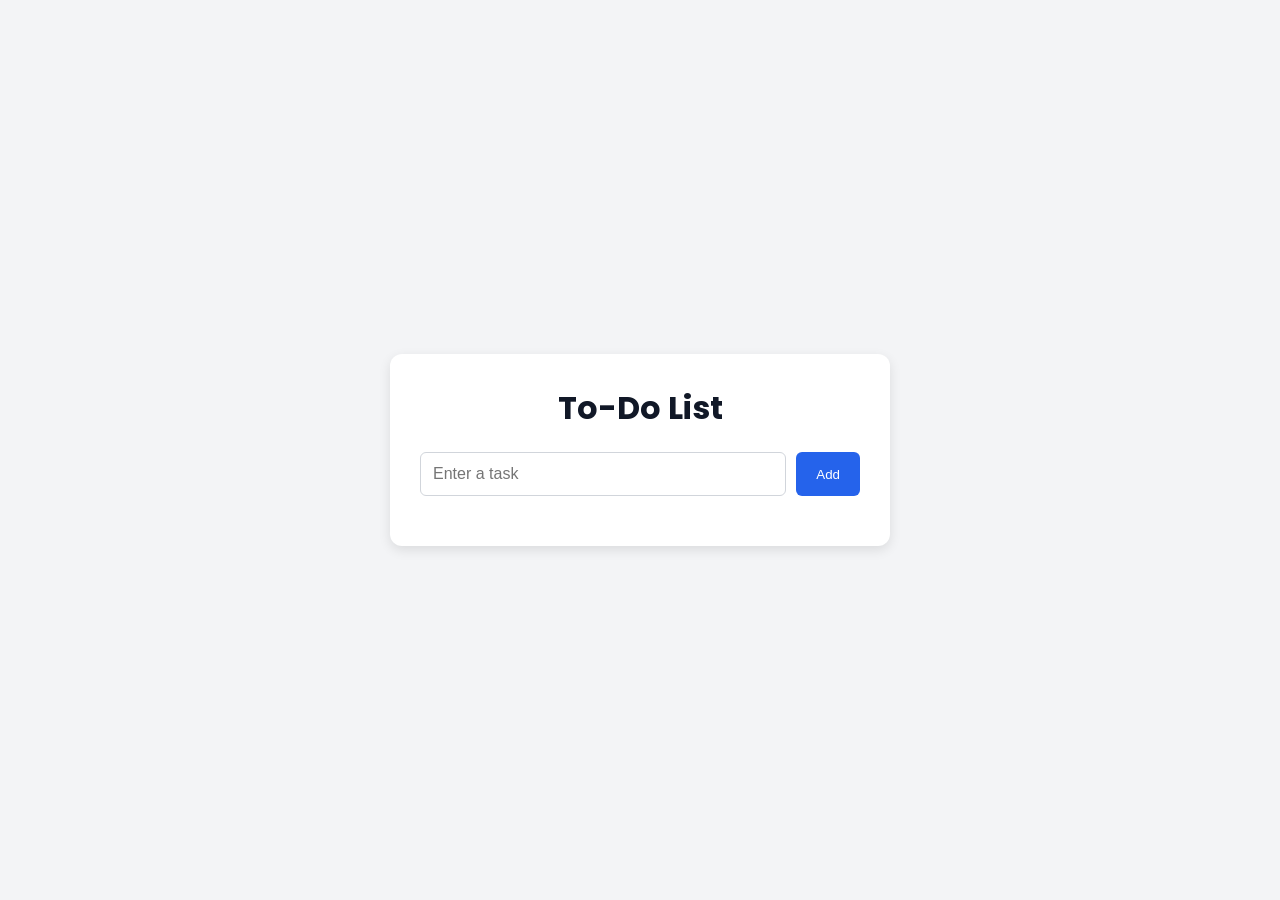
==== task2/index.html @ e4466f40 "Add task1 and task2 folders" ====
<!DOCTYPE html>
<html lang="en">
<head>
  <meta charset="UTF-8" />
  <meta name="viewport" content="width=device-width, initial-scale=1.0"/>

  <title>To-Do App</title>

  <link rel="stylesheet" href="style.css">

  <!-- Google Font -->
  <link rel="preconnect" href="https://fonts.googleapis.com">
  <link href="https://fonts.googleapis.com/css2?family=Poppins:wght@300;400;500;600&display=swap" rel="stylesheet">
</head>

<body>

  <div class="container">

    <h1>To-Do List</h1>

    <!-- Input Section -->
    <div class="todo-input">

      <input 
        type="text" 
        id="taskInput" 
        placeholder="Enter a task"
      >

      <button id="addTaskBtn">
        Add
      </button>

    </div>

    <!-- Task List -->
    <ul id="taskList"></ul>

  </div>

  <script src="script.js"></script>

</body>
</html>
---- task2/style.css ----
/* Reset */
*{
  margin: 0;
  padding: 0;
  box-sizing: border-box;
}

/* Body */
body{
  font-family: 'Poppins', sans-serif;
  background: #f3f4f6;
  display: flex;
  justify-content: center;
  align-items: center;
  min-height: 100vh;
}

/* Main Container */
.container{
  background: white;
  width: 90%;
  max-width: 500px;
  padding: 30px;
  border-radius: 12px;
  box-shadow: 0 4px 12px rgba(0,0,0,0.1);
}

h1{
  text-align: center;
  margin-bottom: 20px;
  color: #111827;
}

/* Input Area */
.todo-input{
  display: flex;
  gap: 10px;
  margin-bottom: 20px;
}

.todo-input input{
  flex: 1;
  padding: 12px;
  border: 1px solid #d1d5db;
  border-radius: 6px;
  font-size: 16px;
}

.todo-input button{
  padding: 12px 20px;
  border: none;
  background: #2563eb;
  color: white;
  border-radius: 6px;
  cursor: pointer;
}

.todo-input button:hover{
  background: #1d4ed8;
}

/* Task List */
#taskList{
  list-style: none;
}

/* Task Item */
.task{
  background: #f9fafb;
  padding: 12px;
  margin-bottom: 10px;
  border-radius: 6px;

  display: flex;
  justify-content: space-between;
  align-items: center;
}

/* Completed Task */
.completed{
  text-decoration: line-through;
  opacity: 0.6;
}

/* Buttons */
.task-buttons{
  display: flex;
  gap: 8px;
}

.complete-btn,
.delete-btn{
  border: none;
  padding: 6px 10px;
  border-radius: 4px;
  cursor: pointer;
}

.complete-btn{
  background: #10b981;
  color: white;
}

.delete-btn{
  background: #ef4444;
  color: white;
}
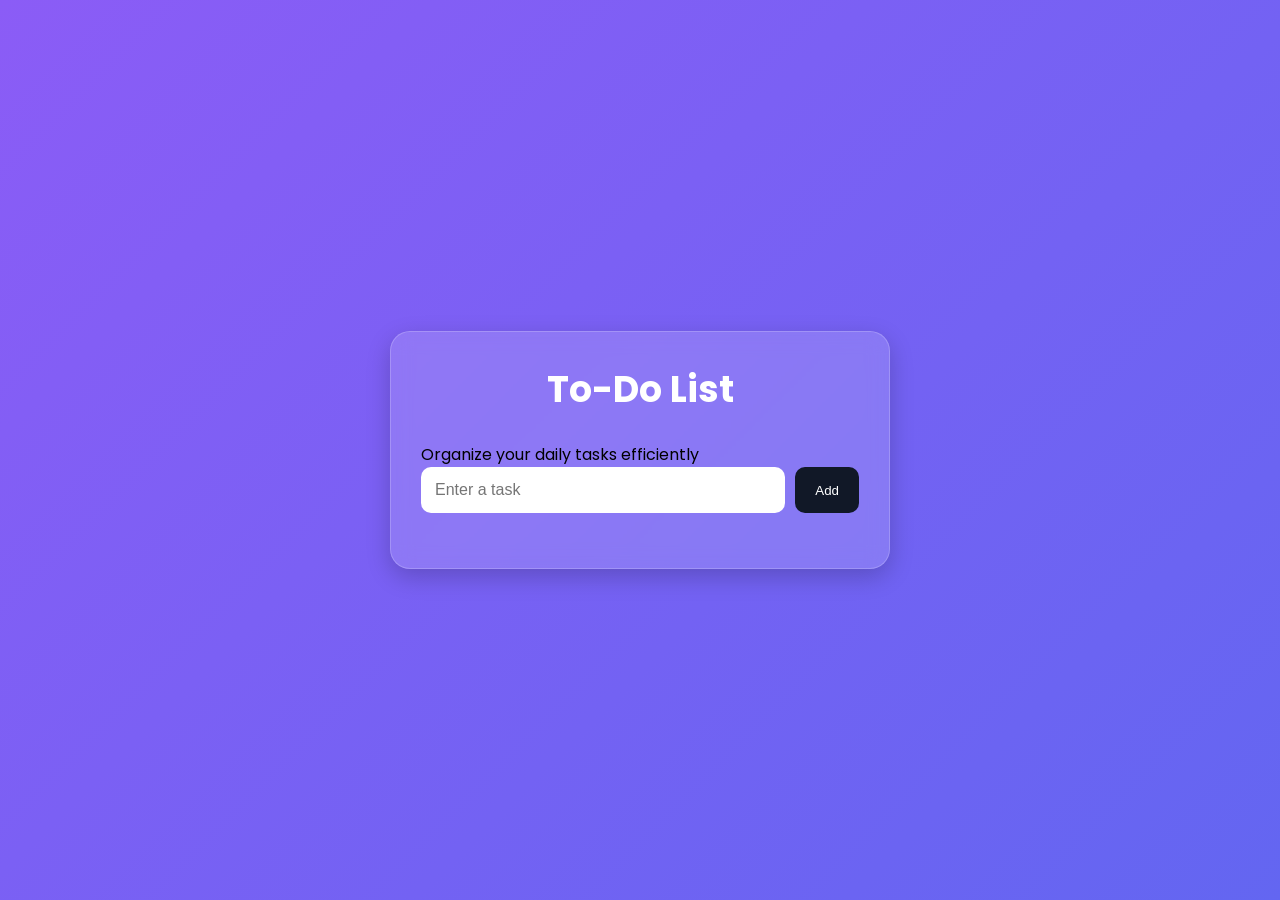
==== commit 343349da: "Complete To-Do List app with DOM manipulation" ====
--- a/task2/index.html
+++ b/task2/index.html
@@ -1,45 +1,47 @@
 <!DOCTYPE html>
 <html lang="en">
+
 <head>
-  <meta charset="UTF-8" />
-  <meta name="viewport" content="width=device-width, initial-scale=1.0"/>
+    <meta charset="UTF-8" />
+    <meta name="viewport" content="width=device-width, initial-scale=1.0" />
 
-  <title>To-Do App</title>
+    <title>To-Do App</title>
 
-  <link rel="stylesheet" href="style.css">
+    <link rel="stylesheet" href="style.css">
 
-  <!-- Google Font -->
-  <link rel="preconnect" href="https://fonts.googleapis.com">
-  <link href="https://fonts.googleapis.com/css2?family=Poppins:wght@300;400;500;600&display=swap" rel="stylesheet">
+    <!-- Google Font -->
+    <link rel="preconnect" href="https://fonts.googleapis.com">
+    <link href="https://fonts.googleapis.com/css2?family=Poppins:wght@300;400;500;600&display=swap" rel="stylesheet">
 </head>
 
 <body>
 
-  <div class="container">
+    <div class="container">
 
-    <h1>To-Do List</h1>
+        <h1>To-Do List</h1>
 
-    <!-- Input Section -->
-    <div class="todo-input">
+        <p class="subtitle">
+            Organize your daily tasks efficiently
+        </p>
 
-      <input 
-        type="text" 
-        id="taskInput" 
-        placeholder="Enter a task"
-      >
+        <!-- Input Section -->
+        <div class="todo-input">
 
-      <button id="addTaskBtn">
-        Add
-      </button>
+            <input type="text" id="taskInput" placeholder="Enter a task">
+
+            <button id="addTaskBtn">
+                Add
+            </button>
+
+        </div>
+
+        <!-- Task List -->
+        <ul id="taskList"></ul>
 
     </div>
 
-    <!-- Task List -->
-    <ul id="taskList"></ul>
-
-  </div>
-
-  <script src="script.js"></script>
+    <script src="script.js"></script>
 
 </body>
+
 </html>
--- a/task2/style.css
+++ b/task2/style.css
@@ -8,55 +8,95 @@
 /* Body */
 body{
   font-family: 'Poppins', sans-serif;
-  background: #f3f4f6;
+
+  min-height: 100vh;
+
   display: flex;
   justify-content: center;
   align-items: center;
-  min-height: 100vh;
+
+   background: linear-gradient(
+  135deg,
+ #8b5cf6,
+  #6366f1
+);
+
+  padding: 20px;
 }
 
 /* Main Container */
 .container{
-  background: white;
-  width: 90%;
+  width: 100%;
   max-width: 500px;
+
+  background: rgba(255,255,255,0.15);
+
+  backdrop-filter: blur(10px);
+
+  border: 1px solid rgba(255,255,255,0.2);
+
+  border-radius: 20px;
+
   padding: 30px;
-  border-radius: 12px;
-  box-shadow: 0 4px 12px rgba(0,0,0,0.1);
+
+  box-shadow: 0 8px 25px rgba(0,0,0,0.2);
 }
 
+/* Heading */
 h1{
   text-align: center;
-  margin-bottom: 20px;
-  color: #111827;
+
+  color: white;
+
+  margin-bottom: 25px;
+
+  font-size: 36px;
 }
 
 /* Input Area */
 .todo-input{
   display: flex;
   gap: 10px;
-  margin-bottom: 20px;
+
+  margin-bottom: 25px;
 }
 
+/* Input Field */
 .todo-input input{
   flex: 1;
-  padding: 12px;
-  border: 1px solid #d1d5db;
-  border-radius: 6px;
+
+  padding: 14px;
+
+  border: none;
+
+  outline: none;
+
+  border-radius: 10px;
+
   font-size: 16px;
 }
 
+/* Add Button */
 .todo-input button{
-  padding: 12px 20px;
+  padding: 14px 20px;
+
   border: none;
-  background: #2563eb;
+
+  border-radius: 10px;
+
+  background: #111827;
+
   color: white;
-  border-radius: 6px;
+
   cursor: pointer;
+
+  transition: 0.3s;
 }
 
 .todo-input button:hover{
-  background: #1d4ed8;
+  transform: scale(1.05);
+
+  background: black;
 }
 
 /* Task List */
@@ -66,42 +106,94 @@
 
 /* Task Item */
 .task{
-  background: #f9fafb;
-  padding: 12px;
-  margin-bottom: 10px;
-  border-radius: 6px;
+  background: rgba(255,255,255,0.2);
+
+  color: white;
+
+  padding: 15px;
+
+  border-radius: 12px;
+
+  margin-bottom: 15px;
 
   display: flex;
   justify-content: space-between;
   align-items: center;
+
+  transition: 0.3s;
+}
+
+.task:hover{
+  transform: translateY(-3px);
+
+  background: rgba(255,255,255,0.25);
 }
 
 /* Completed Task */
 .completed{
   text-decoration: line-through;
+
   opacity: 0.6;
 }
 
-/* Buttons */
+/* Buttons Container */
 .task-buttons{
   display: flex;
-  gap: 8px;
+
+  gap: 10px;
 }
 
+/* Buttons */
 .complete-btn,
 .delete-btn{
   border: none;
-  padding: 6px 10px;
-  border-radius: 4px;
+
+  padding: 8px 12px;
+
+  border-radius: 8px;
+
   cursor: pointer;
+
+  font-size: 14px;
+
+  transition: 0.3s;
 }
 
+/* Complete Button */
 .complete-btn{
   background: #10b981;
+
   color: white;
 }
 
+.complete-btn:hover{
+  transform: scale(1.05);
+}
+
+/* Delete Button */
 .delete-btn{
   background: #ef4444;
+
   color: white;
+}
+
+.delete-btn:hover{
+  transform: scale(1.05);
+}
+
+/* Responsive */
+@media(max-width: 600px){
+
+  .todo-input{
+    flex-direction: column;
+  }
+
+  .todo-input button{
+    width: 100%;
+  }
+
+  h1{
+    font-size: 28px;
+  }
+
 }
